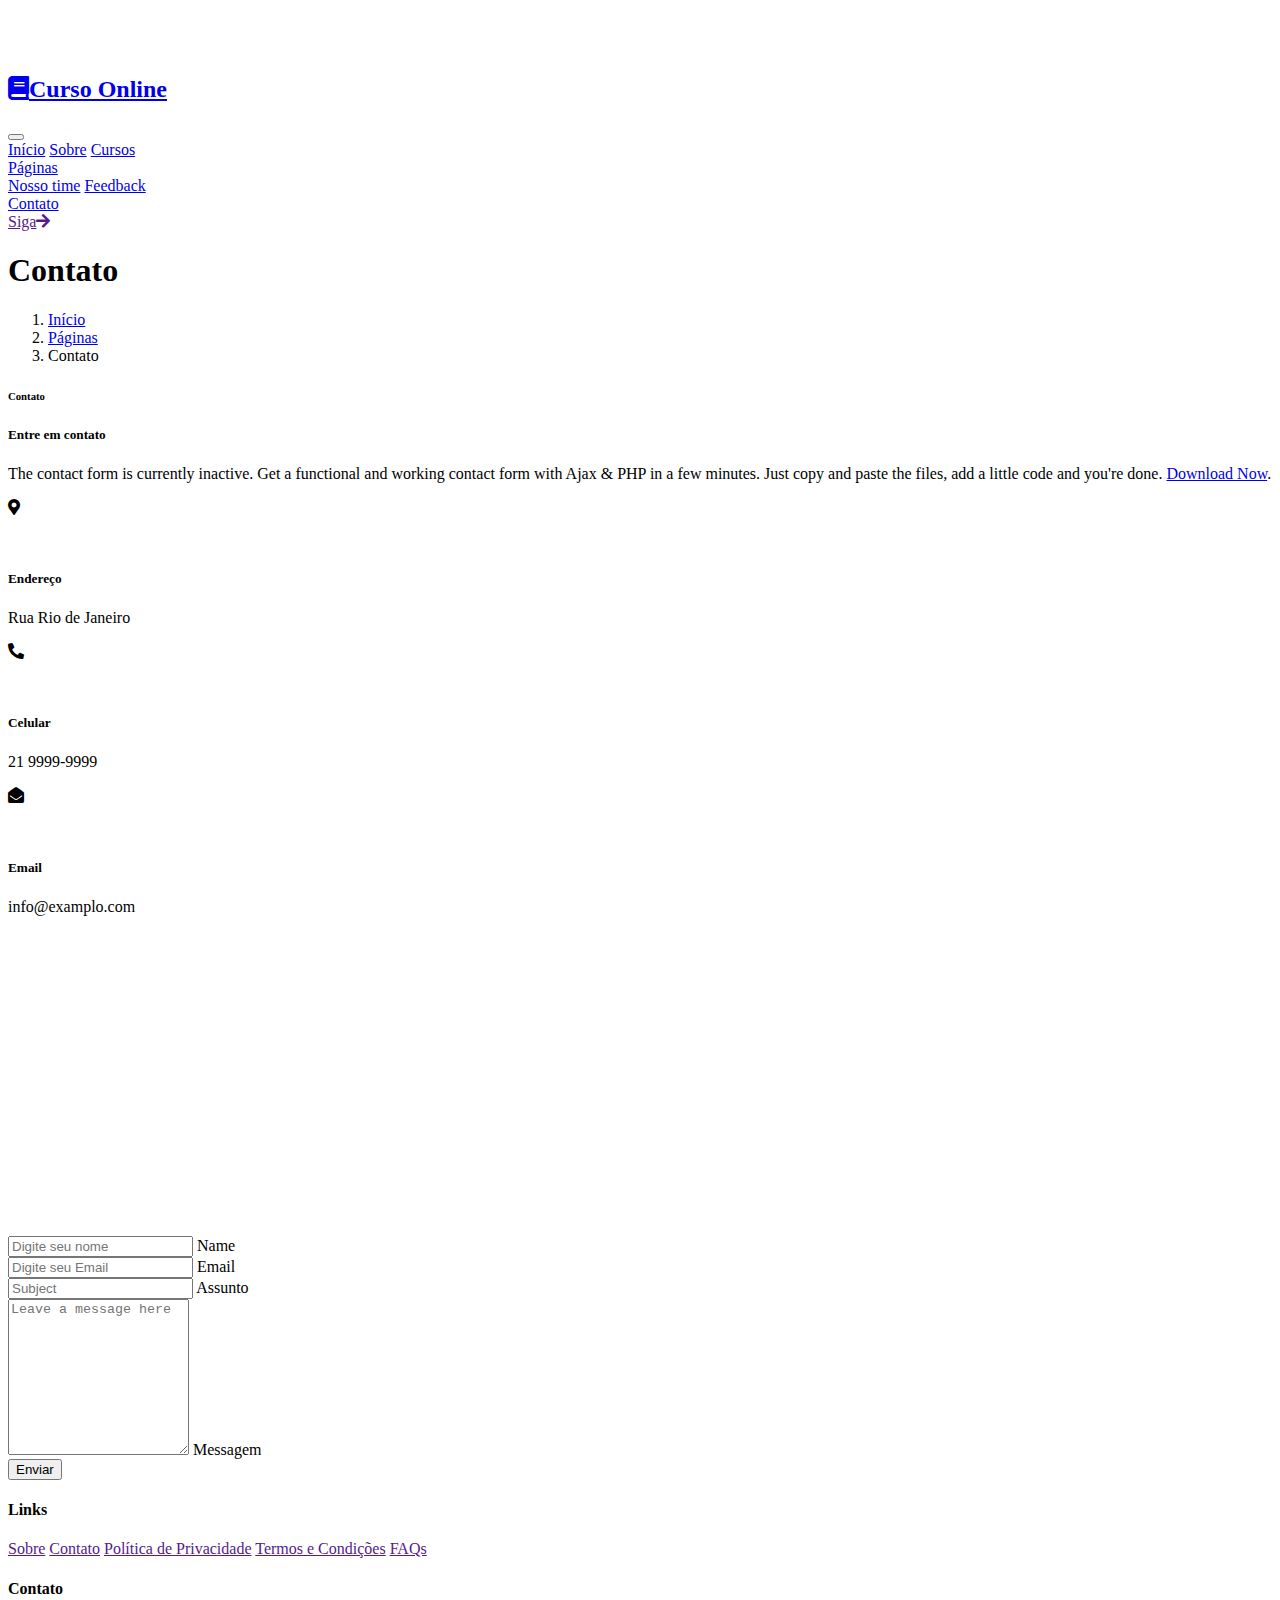
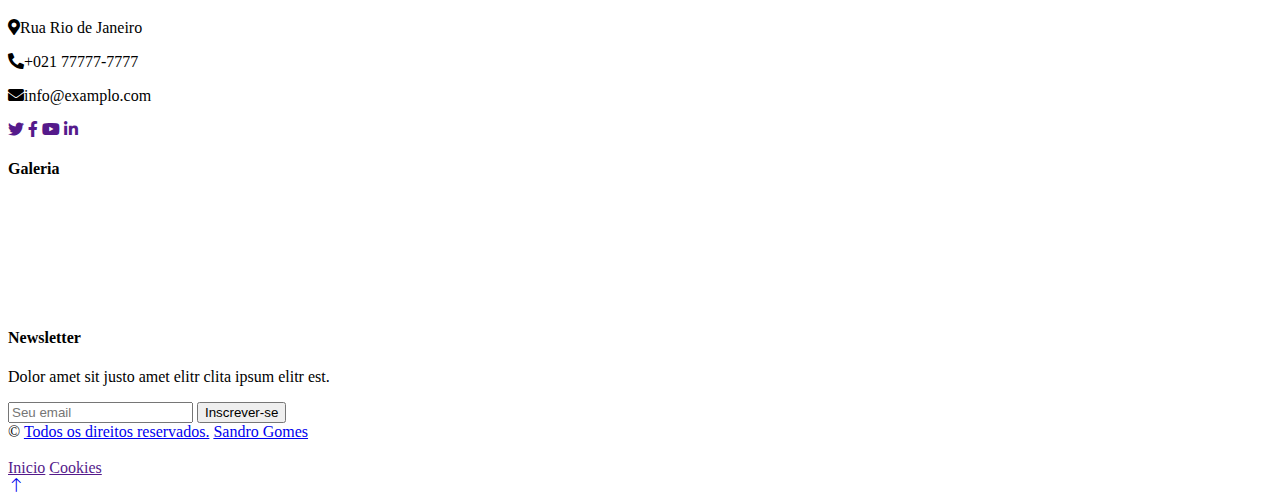
==== contato.html @ 6695ff29 "Add files via upload" ====
<!DOCTYPE html>
<html lang="en">

<head>
    <meta charset="utf-8">
    <title></title>
    <meta content="width=device-width, initial-scale=1.0" name="viewport">
    <meta content="" name="keywords">
    <meta content="" name="description">

    <!-- Favicon -->
    <link href="img/favicon.ico" rel="icon">

    <!-- Google Web Fonts -->
    <link rel="preconnect" href="https://fonts.googleapis.com">
    <link rel="preconnect" href="https://fonts.gstatic.com" crossorigin>
    <link href="https://fonts.googleapis.com/css2?family=Heebo:wght@400;500;600&family=Nunito:wght@600;700;800&display=swap" rel="stylesheet">

    <!-- Icon Font Stylesheet -->
    <link href="https://cdnjs.cloudflare.com/ajax/libs/font-awesome/5.10.0/css/all.min.css" rel="stylesheet">
    <link href="https://cdn.jsdelivr.net/npm/bootstrap-icons@1.4.1/font/bootstrap-icons.css" rel="stylesheet">

    <!-- Libraries Stylesheet -->
    <link href="lib/animate/animate.min.css" rel="stylesheet">
    <link href="lib/owlcarousel/assets/owl.carousel.min.css" rel="stylesheet">

    <!-- Customized Bootstrap Stylesheet -->
    <link href="css/bootstrap.min.css" rel="stylesheet">

    <!-- Template Stylesheet -->
    <link href="css/style.css" rel="stylesheet">
</head>

<body>
    <!-- Spinner Start -->
    <div id="spinner" class="show bg-white position-fixed translate-middle w-100 vh-100 top-50 start-50 d-flex align-items-center justify-content-center">
        <div class="spinner-border text-primary" style="width: 3rem; height: 3rem;" role="status">
            <span class="sr-only">Carregando...</span>
        </div>
    </div>
    <!-- Spinner End -->


    <!-- Navbar Start -->
     <nav class="navbar navbar-expand-lg bg-white navbar-light shadow sticky-top p-0">
        <a href="index.html" class="navbar-brand d-flex align-items-center px-4 px-lg-5">
            <h2 class="m-0 text-primary"><i class="fa fa-book me-3"></i>Curso Online</h2>
        </a>
        <button type="button" class="navbar-toggler me-4" data-bs-toggle="collapse" data-bs-target="#navbarCollapse">
            <span class="navbar-toggler-icon"></span>
        </button>
        <div class="collapse navbar-collapse" id="navbarCollapse">
            <div class="navbar-nav ms-auto p-4 p-lg-0">
                <a href="index.html" class="nav-item nav-link active">Início</a>
                <a href="sobre.html" class="nav-item nav-link">Sobre</a>
                <a href="cursos.html" class="nav-item nav-link">Cursos</a>
                <div class="nav-item dropdown">
                    <a href="#" class="nav-link dropdown-toggle" data-bs-toggle="dropdown">Páginas</a>
                    <div class="dropdown-menu fade-down m-0">
                        <a href="time.html" class="dropdown-item">Nosso time</a>
                        <a href="depoimentos.html" class="dropdown-item">Feedback</a>
                        
                    </div>
                </div>
                <a href="contato.html" class="nav-item nav-link">Contato</a>
            </div>
            <a href="" class="btn btn-primary py-4 px-lg-5 d-none d-lg-block">Siga<i class="fa fa-arrow-right ms-3"></i></a>
        </div>
    </nav>
    <!-- Navbar End -->


    <!-- Header Start -->
    <div class="container-fluid bg-primary py-5 mb-5 page-header">
        <div class="container py-5">
            <div class="row justify-content-center">
                <div class="col-lg-10 text-center">
                    <h1 class="display-3 text-white animated slideInDown">Contato</h1>
                    <nav aria-label="breadcrumb">
                        <ol class="breadcrumb justify-content-center">
                            <li class="breadcrumb-item"><a class="text-white" href="#">Início</a></li>
                            <li class="breadcrumb-item"><a class="text-white" href="#">Páginas</a></li>
                            <li class="breadcrumb-item text-white active" aria-current="page">Contato</li>
                        </ol>
                    </nav>
                </div>
            </div>
        </div>
    </div>
    <!-- Header End -->


    <!-- Contact Start -->
    <div class="container-xxl py-5">
        <div class="container">
            <div class="text-center wow fadeInUp" data-wow-delay="0.1s">
                <h6 class="section-title bg-white text-center text-primary px-3">Contato</h6>
                
            </div>
            <div class="row g-4">
                <div class="col-lg-4 col-md-6 wow fadeInUp" data-wow-delay="0.1s">
                    <h5>Entre em contato</h5>
                    <p class="mb-4">The contact form is currently inactive. Get a functional and working contact form with Ajax & PHP in a few minutes. Just copy and paste the files, add a little code and you're done. <a href="#">Download Now</a>.</p>
                    <div class="d-flex align-items-center mb-3">
                        <div class="d-flex align-items-center justify-content-center flex-shrink-0 bg-primary" style="width: 50px; height: 50px;">
                            <i class="fa fa-map-marker-alt text-white"></i>
                        </div>
                        <div class="ms-3">
                            <h5 class="text-primary">Endereço</h5>
                            <p class="mb-0">Rua Rio de Janeiro</p>
                        </div>
                    </div>
                    <div class="d-flex align-items-center mb-3">
                        <div class="d-flex align-items-center justify-content-center flex-shrink-0 bg-primary" style="width: 50px; height: 50px;">
                            <i class="fa fa-phone-alt text-white"></i>
                        </div>
                        <div class="ms-3">
                            <h5 class="text-primary">Celular</h5>
                            <p class="mb-0">21 9999-9999</p>
                        </div>
                    </div>
                    <div class="d-flex align-items-center">
                        <div class="d-flex align-items-center justify-content-center flex-shrink-0 bg-primary" style="width: 50px; height: 50px;">
                            <i class="fa fa-envelope-open text-white"></i>
                        </div>
                        <div class="ms-3">
                            <h5 class="text-primary">Email</h5>
                            <p class="mb-0">info@examplo.com</p>
                        </div>
                    </div>
                </div>
                <div class="col-lg-4 col-md-6 wow fadeInUp" data-wow-delay="0.3s">
                    
                        <iframe class="position-relative rounded w-100 h-100" src="https://www.google.com/maps/embed?pb=!1m18!1m12!1m3!1d470398.2155276501!2d-43.72617463374161!3d-22.91388505077195!2m3!1f0!2f0!3f0!3m2!1i1024!2i768!4f13.1!3m3!1m2!1s0x9bde559108a05b%3A0x50dc426c672fd24e!2sRio%20de%20Janeiro%2C%20RJ!5e0!3m2!1spt-BR!2sbr!4v1647906370189!5m2!1spt-BR!2sbr" frameborder="0" style="min-height: 300px; border:0;" allowfullscreen="" aria-hidden="false"
                        tabindex="0"></iframe>
                </div>
                <div class="col-lg-4 col-md-12 wow fadeInUp" data-wow-delay="0.5s">
                    <form>
                        <div class="row g-3">
                            <div class="col-md-6">
                                <div class="form-floating">
                                    <input type="text" class="form-control" id="name" placeholder="Digite seu nome">
                                    <label for="name">Name</label>
                                </div>
                            </div>
                            <div class="col-md-6">
                                <div class="form-floating">
                                    <input type="email" class="form-control" id="email" placeholder="Digite seu Email">
                                    <label for="email">Email</label>
                                </div>
                            </div>
                            <div class="col-12">
                                <div class="form-floating">
                                    <input type="text" class="form-control" id="subject" placeholder="Subject">
                                    <label for="subject">Assunto</label>
                                </div>
                            </div>
                            <div class="col-12">
                                <div class="form-floating">
                                    <textarea class="form-control" placeholder="Leave a message here" id="message" style="height: 150px"></textarea>
                                    <label for="message">Messagem</label>
                                </div>
                            </div>
                            <div class="col-12">
                                <button class="btn btn-primary w-100 py-3" type="submit">Enviar</button>
                            </div>
                        </div>
                    </form>
                </div>
            </div>
        </div>
    </div>
    <!-- Contact End -->


    <!-- Footer Start -->
    <div class="container-fluid bg-dark text-light footer pt-5 mt-5 wow fadeIn" data-wow-delay="0.1s">
        <div class="container py-5">
            <div class="row g-5">
                <div class="col-lg-3 col-md-6">
                    <h4 class="text-white mb-3">Links</h4>
                    <a class="btn btn-link" href="">Sobre</a>
                    <a class="btn btn-link" href="">Contato</a>
                    <a class="btn btn-link" href="">Política de Privacidade</a>
                    <a class="btn btn-link" href="">Termos e Condições</a>
                    <a class="btn btn-link" href="">FAQs</a>
                </div>
                <div class="col-lg-3 col-md-6">
                    <h4 class="text-white mb-3">Contato</h4>
                    <p class="mb-2"><i class="fa fa-map-marker-alt me-3"></i>Rua Rio de Janeiro</p>
                    <p class="mb-2"><i class="fa fa-phone-alt me-3"></i>+021 77777-7777</p>
                    <p class="mb-2"><i class="fa fa-envelope me-3"></i>info@examplo.com</p>
                    <div class="d-flex pt-2">
                        <a class="btn btn-outline-light btn-social" href=""><i class="fab fa-twitter"></i></a>
                        <a class="btn btn-outline-light btn-social" href=""><i class="fab fa-facebook-f"></i></a>
                        <a class="btn btn-outline-light btn-social" href=""><i class="fab fa-youtube"></i></a>
                        <a class="btn btn-outline-light btn-social" href=""><i class="fab fa-linkedin-in"></i></a>
                    </div>
                </div>
                <div class="col-lg-3 col-md-6">
                    <h4 class="text-white mb-3">Galeria</h4>
                    <div class="row g-2 pt-2">
                        <div class="col-4">
                            <img class="img-fluid bg-light p-1" src="img/course-1.jpg" alt="">
                        </div>
                        <div class="col-4">
                            <img class="img-fluid bg-light p-1" src="img/course-2.jpg" alt="">
                        </div>
                        <div class="col-4">
                            <img class="img-fluid bg-light p-1" src="img/course-3.jpg" alt="">
                        </div>
                        <div class="col-4">
                            <img class="img-fluid bg-light p-1" src="img/course-2.jpg" alt="">
                        </div>
                        <div class="col-4">
                            <img class="img-fluid bg-light p-1" src="img/course-3.jpg" alt="">
                        </div>
                        <div class="col-4">
                            <img class="img-fluid bg-light p-1" src="img/course-1.jpg" alt="">
                        </div>
                    </div>
                </div>
                <div class="col-lg-3 col-md-6">
                    <h4 class="text-white mb-3">Newsletter</h4>
                    <p>Dolor amet sit justo amet elitr clita ipsum elitr est.</p>
                    <div class="position-relative mx-auto" style="max-width: 400px;">
                        <input class="form-control border-0 w-100 py-3 ps-4 pe-5" type="text" placeholder="Seu email">
                        <button type="button" class="btn btn-primary py-2 position-absolute top-0 end-0 mt-2 me-2">Inscrever-se </button>
                    </div>
                </div>
            </div>
        </div>
        <div class="container">
            <div class="copyright">
                <div class="row">
                    <div class="col-md-6 text-center text-md-start mb-3 mb-md-0">
                        &copy; <a class="border-bottom" href="#">Todos os direitos reservados.</a>

                        <a class="border-bottom" href="https://sandrouxdesign.com.br">Sandro Gomes</a><br><br>
                    </div>
                    <div class="col-md-6 text-center text-md-end">
                        <div class="footer-menu">
                            <a href="">Inicio</a>
                            <a href="">Cookies</a>
                        
                        </div>
                    </div>
                </div>
            </div>
        </div>
    </div>
    <!-- Footer End -->


    <!-- Back to Top -->
    <a href="#" class="btn btn-lg btn-primary btn-lg-square back-to-top"><i class="bi bi-arrow-up"></i></a>


    <!-- JavaScript Libraries -->
    <script src="https://code.jquery.com/jquery-3.4.1.min.js"></script>
    <script src="https://cdn.jsdelivr.net/npm/bootstrap@5.0.0/dist/js/bootstrap.bundle.min.js"></script>
    <script src="lib/wow/wow.min.js"></script>
    <script src="lib/easing/easing.min.js"></script>
    <script src="lib/waypoints/waypoints.min.js"></script>
    <script src="lib/owlcarousel/owl.carousel.min.js"></script>

    <!-- Template Javascript -->
    <script src="js/main.js"></script>
</body>

</html>
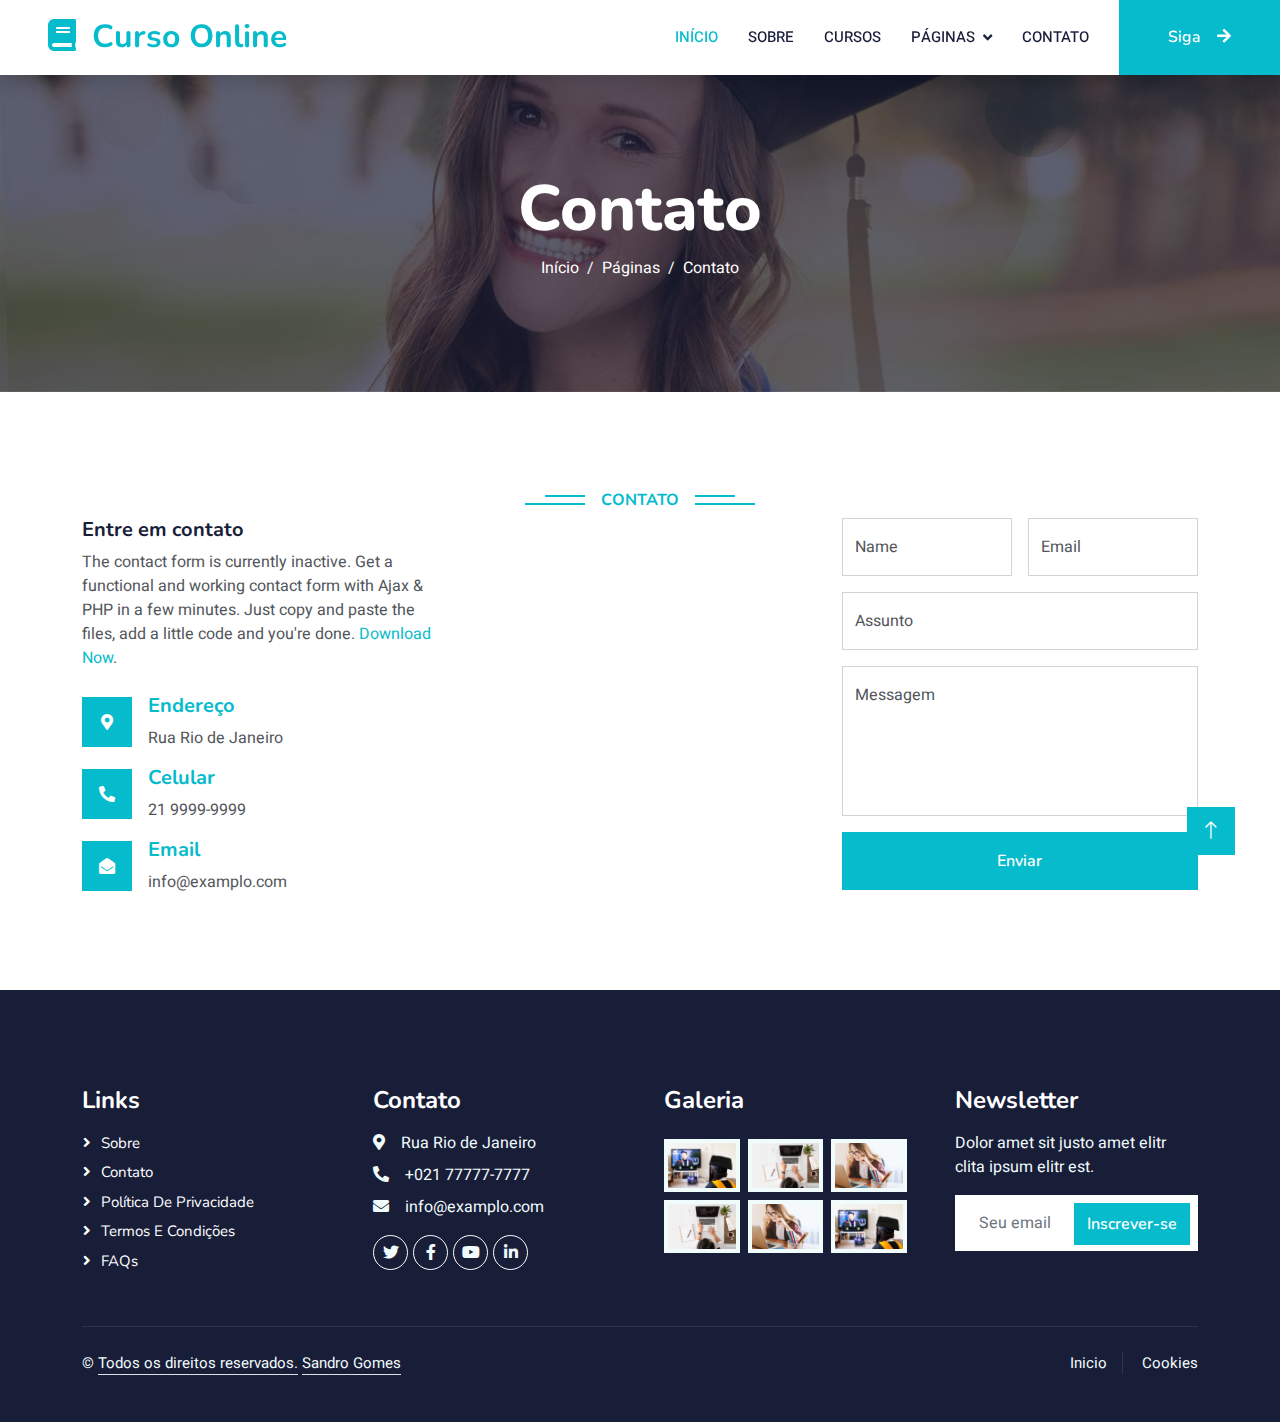
==== commit 675cd192: "Update contato.html" ====
--- a/contato.html
+++ b/contato.html
@@ -1,5 +1,5 @@
 <!DOCTYPE html>
-<html lang="en">
+<html lang="pt-br">
 
 <head>
     <meta charset="utf-8">
@@ -20,28 +20,27 @@
     <link href="https://cdnjs.cloudflare.com/ajax/libs/font-awesome/5.10.0/css/all.min.css" rel="stylesheet">
     <link href="https://cdn.jsdelivr.net/npm/bootstrap-icons@1.4.1/font/bootstrap-icons.css" rel="stylesheet">
 
-    <!-- Libraries Stylesheet -->
+    
     <link href="lib/animate/animate.min.css" rel="stylesheet">
     <link href="lib/owlcarousel/assets/owl.carousel.min.css" rel="stylesheet">
 
     <!-- Customized Bootstrap Stylesheet -->
     <link href="css/bootstrap.min.css" rel="stylesheet">
 
-    <!-- Template Stylesheet -->
     <link href="css/style.css" rel="stylesheet">
 </head>
 
 <body>
-    <!-- Spinner Start -->
+  
     <div id="spinner" class="show bg-white position-fixed translate-middle w-100 vh-100 top-50 start-50 d-flex align-items-center justify-content-center">
         <div class="spinner-border text-primary" style="width: 3rem; height: 3rem;" role="status">
             <span class="sr-only">Carregando...</span>
         </div>
     </div>
-    <!-- Spinner End -->
-
-
-    <!-- Navbar Start -->
+   
+
+
+    <!-- Navbar -->
      <nav class="navbar navbar-expand-lg bg-white navbar-light shadow sticky-top p-0">
         <a href="index.html" class="navbar-brand d-flex align-items-center px-4 px-lg-5">
             <h2 class="m-0 text-primary"><i class="fa fa-book me-3"></i>Curso Online</h2>
@@ -67,10 +66,10 @@
             <a href="" class="btn btn-primary py-4 px-lg-5 d-none d-lg-block">Siga<i class="fa fa-arrow-right ms-3"></i></a>
         </div>
     </nav>
-    <!-- Navbar End -->
-
-
-    <!-- Header Start -->
+    <!-- Navbar fim -->
+
+
+    <!-- Header  -->
     <div class="container-fluid bg-primary py-5 mb-5 page-header">
         <div class="container py-5">
             <div class="row justify-content-center">
@@ -87,10 +86,10 @@
             </div>
         </div>
     </div>
-    <!-- Header End -->
-
-
-    <!-- Contact Start -->
+    <!-- Header fim -->
+
+
+    <!-- Contato -->
     <div class="container-xxl py-5">
         <div class="container">
             <div class="text-center wow fadeInUp" data-wow-delay="0.1s">
@@ -170,10 +169,10 @@
             </div>
         </div>
     </div>
-    <!-- Contact End -->
-
-
-    <!-- Footer Start -->
+    <!-- Contato fim -->
+
+
+    <!-- Footer -->
     <div class="container-fluid bg-dark text-light footer pt-5 mt-5 wow fadeIn" data-wow-delay="0.1s">
         <div class="container py-5">
             <div class="row g-5">
@@ -268,4 +267,4 @@
     <script src="js/main.js"></script>
 </body>
 
-</html>+</html>
--- a/css/style.css
+++ b/css/style.css
@@ -0,0 +1,434 @@
+
+:root {
+    --primary: #06BBCC;
+    --light: #F0FBFC;
+    --dark: #181d38;
+}
+
+.fw-medium {
+    font-weight: 600 !important;
+}
+
+.fw-semi-bold {
+    font-weight: 700 !important;
+}
+
+.back-to-top {
+    position: fixed;
+    display: none;
+    right: 45px;
+    bottom: 45px;
+    z-index: 99;
+}
+
+
+/*** Spinner ***/
+#spinner {
+    opacity: 0;
+    visibility: hidden;
+    transition: opacity .5s ease-out, visibility 0s linear .5s;
+    z-index: 99999;
+}
+
+#spinner.show {
+    transition: opacity .5s ease-out, visibility 0s linear 0s;
+    visibility: visible;
+    opacity: 1;
+}
+
+
+/*** Botão ***/
+.btn {
+    font-family: 'Nunito', sans-serif;
+    font-weight: 600;
+    transition: .5s;
+}
+
+.btn.btn-primary,
+.btn.btn-secondary {
+    color: #FFFFFF;
+}
+
+.btn-square {
+    width: 38px;
+    height: 38px;
+}
+
+.btn-sm-square {
+    width: 32px;
+    height: 32px;
+}
+
+.btn-lg-square {
+    width: 48px;
+    height: 48px;
+}
+
+.btn-square,
+.btn-sm-square,
+.btn-lg-square {
+    padding: 0;
+    display: flex;
+    align-items: center;
+    justify-content: center;
+    font-weight: normal;
+    border-radius: 0px;
+}
+
+
+/*** Navbar ***/
+.navbar .dropdown-toggle::after {
+    border: none;
+    content: "\f107";
+    font-family: "Font Awesome 5 Free";
+    font-weight: 900;
+    vertical-align: middle;
+    margin-left: 8px;
+}
+
+.navbar-light .navbar-nav .nav-link {
+    margin-right: 30px;
+    padding: 25px 0;
+    color: #FFFFFF;
+    font-size: 15px;
+    text-transform: uppercase;
+    outline: none;
+}
+
+.navbar-light .navbar-nav .nav-link:hover,
+.navbar-light .navbar-nav .nav-link.active {
+    color: var(--primary);
+}
+
+@media (max-width: 991.98px) {
+    .navbar-light .navbar-nav .nav-link  {
+        margin-right: 0;
+        padding: 10px 0;
+    }
+
+    .navbar-light .navbar-nav {
+        border-top: 1px solid #EEEEEE;
+    }
+}
+
+.navbar-light .navbar-brand,
+.navbar-light a.btn {
+    height: 75px;
+}
+
+.navbar-light .navbar-nav .nav-link {
+    color: var(--dark);
+    font-weight: 500;
+}
+
+.navbar-light.sticky-top {
+    top: -100px;
+    transition: .5s;
+}
+
+@media (min-width: 992px) {
+    .navbar .nav-item .dropdown-menu {
+        display: block;
+        margin-top: 0;
+        opacity: 0;
+        visibility: hidden;
+        transition: .5s;
+    }
+
+    .navbar .dropdown-menu.fade-down {
+        top: 100%;
+        transform: rotateX(-75deg);
+        transform-origin: 0% 0%;
+    }
+
+    .navbar .nav-item:hover .dropdown-menu {
+        top: 100%;
+        transform: rotateX(0deg);
+        visibility: visible;
+        transition: .5s;
+        opacity: 1;
+    }
+}
+
+
+/*** Slid ***/
+@media (max-width: 768px) {
+    .header-carousel .owl-carousel-item {
+        position: relative;
+        min-height: 500px;
+    }
+    
+    .header-carousel .owl-carousel-item img {
+        position: absolute;
+        width: 100%;
+        height: 100%;
+        object-fit: cover;
+    }
+}
+
+.header-carousel .owl-nav {
+    position: absolute;
+    top: 50%;
+    right: 8%;
+    transform: translateY(-50%);
+    display: flex;
+    flex-direction: column;
+}
+
+.header-carousel .owl-nav .owl-prev,
+.header-carousel .owl-nav .owl-next {
+    margin: 7px 0;
+    width: 45px;
+    height: 45px;
+    display: flex;
+    align-items: center;
+    justify-content: center;
+    color: #FFFFFF;
+    background: transparent;
+    border: 1px solid #FFFFFF;
+    font-size: 22px;
+    transition: .5s;
+}
+
+.header-carousel .owl-nav .owl-prev:hover,
+.header-carousel .owl-nav .owl-next:hover {
+    background: var(--primary);
+    border-color: var(--primary);
+}
+
+.page-header {
+    background: linear-gradient(rgba(24, 29, 56, .7), rgba(24, 29, 56, .7)), url(../img/carousel-1.jpg);
+    background-position: center center;
+    background-repeat: no-repeat;
+    background-size: cover;
+}
+
+.page-header-inner {
+    background: rgba(15, 23, 43, .7);
+}
+
+.breadcrumb-item + .breadcrumb-item::before {
+    color: var(--light);
+}
+
+
+/*** Titulo ***/
+.section-title {
+    position: relative;
+    display: inline-block;
+    text-transform: uppercase;
+}
+
+.section-title::before {
+    position: absolute;
+    content: "";
+    width: calc(100% + 80px);
+    height: 2px;
+    top: 4px;
+    left: -40px;
+    background: var(--primary);
+    z-index: -1;
+}
+
+.section-title::after {
+    position: absolute;
+    content: "";
+    width: calc(100% + 120px);
+    height: 2px;
+    bottom: 5px;
+    left: -60px;
+    background: var(--primary);
+    z-index: -1;
+}
+
+.section-title.text-start::before {
+    width: calc(100% + 40px);
+    left: 0;
+}
+
+.section-title.text-start::after {
+    width: calc(100% + 60px);
+    left: 0;
+}
+
+
+/*** Serviço ***/
+.service-item {
+    background: var(--light);
+    transition: .5s;
+}
+
+.service-item:hover {
+    margin-top: -10px;
+    background: var(--primary);
+}
+
+.service-item * {
+    transition: .5s;
+}
+
+.service-item:hover * {
+    color: var(--light) !important;
+}
+
+
+/*** cursos e categorias ***/
+.category img,
+.course-item img {
+    transition: .5s;
+}
+
+.category a:hover img,
+.course-item:hover img {
+    transform: scale(1.1);
+}
+
+
+/*** Time ***/
+.team-item img {
+    transition: .5s;
+}
+
+.team-item:hover img {
+    transform: scale(1.1);
+}
+
+
+/*** Depoimentos ***/
+.testimonial-carousel::before {
+    position: absolute;
+    content: "";
+    top: 0;
+    left: 0;
+    height: 100%;
+    width: 0;
+    background: linear-gradient(to right, rgba(255, 255, 255, 1) 0%, rgba(255, 255, 255, 0) 100%);
+    z-index: 1;
+}
+
+.testimonial-carousel::after {
+    position: absolute;
+    content: "";
+    top: 0;
+    right: 0;
+    height: 100%;
+    width: 0;
+    background: linear-gradient(to left, rgba(255, 255, 255, 1) 0%, rgba(255, 255, 255, 0) 100%);
+    z-index: 1;
+}
+
+@media (min-width: 768px) {
+    .testimonial-carousel::before,
+    .testimonial-carousel::after {
+        width: 200px;
+    }
+}
+
+@media (min-width: 992px) {
+    .testimonial-carousel::before,
+    .testimonial-carousel::after {
+        width: 300px;
+    }
+}
+
+.testimonial-carousel .owl-item .testimonial-text,
+.testimonial-carousel .owl-item.center .testimonial-text * {
+    transition: .5s;
+}
+
+.testimonial-carousel .owl-item.center .testimonial-text {
+    background: var(--primary) !important;
+}
+
+.testimonial-carousel .owl-item.center .testimonial-text * {
+    color: #FFFFFF !important;
+}
+
+.testimonial-carousel .owl-dots {
+    margin-top: 24px;
+    display: flex;
+    align-items: flex-end;
+    justify-content: center;
+}
+
+.testimonial-carousel .owl-dot {
+    position: relative;
+    display: inline-block;
+    margin: 0 5px;
+    width: 15px;
+    height: 15px;
+    border: 1px solid #CCCCCC;
+    transition: .5s;
+}
+
+.testimonial-carousel .owl-dot.active {
+    background: var(--primary);
+    border-color: var(--primary);
+}
+
+
+/*** Footer ***/
+.footer .btn.btn-social {
+    margin-right: 5px;
+    width: 35px;
+    height: 35px;
+    display: flex;
+    align-items: center;
+    justify-content: center;
+    color: var(--light);
+    font-weight: normal;
+    border: 1px solid #FFFFFF;
+    border-radius: 35px;
+    transition: .3s;
+}
+
+.footer .btn.btn-social:hover {
+    color: var(--primary);
+}
+
+.footer .btn.btn-link {
+    display: block;
+    margin-bottom: 5px;
+    padding: 0;
+    text-align: left;
+    color: #FFFFFF;
+    font-size: 15px;
+    font-weight: normal;
+    text-transform: capitalize;
+    transition: .3s;
+}
+
+.footer .btn.btn-link::before {
+    position: relative;
+    content: "\f105";
+    font-family: "Font Awesome 5 Free";
+    font-weight: 900;
+    margin-right: 10px;
+}
+
+.footer .btn.btn-link:hover {
+    letter-spacing: 1px;
+    box-shadow: none;
+}
+
+.footer .copyright {
+    padding: 25px 0;
+    font-size: 15px;
+    border-top: 1px solid rgba(256, 256, 256, .1);
+}
+
+.footer .copyright a {
+    color: var(--light);
+}
+
+.footer .footer-menu a {
+    margin-right: 15px;
+    padding-right: 15px;
+    border-right: 1px solid rgba(255, 255, 255, .1);
+}
+
+.footer .footer-menu a:last-child {
+    margin-right: 0;
+    padding-right: 0;
+    border-right: none;
+}
